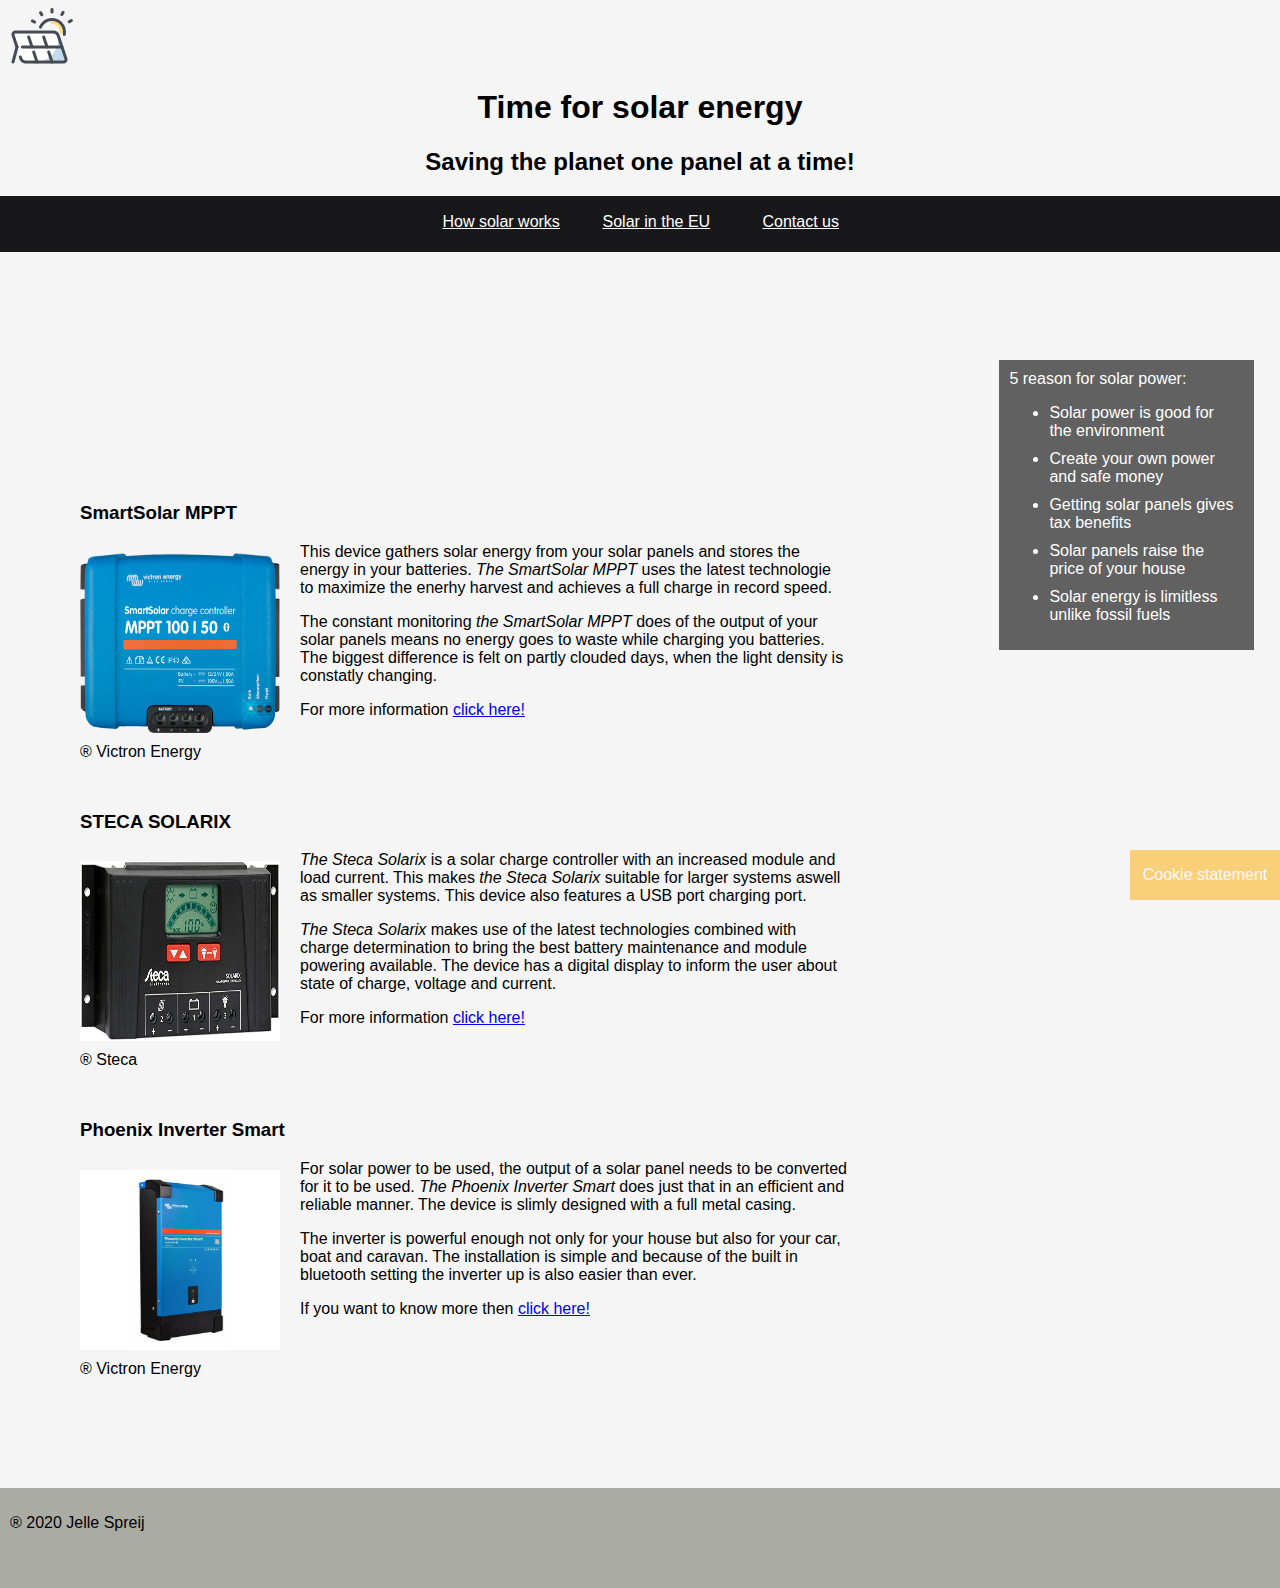
==== i-want-solar-energy.com/622120/index.html @ 7ef4751d "index and howsolarworks pages according to element ratios and breakdown" ====
<!DOCTYPE html>
<html lang="eng">
<head>
	<meta charset="utf-8">
	<meta name = "keywords" content="global warming, solar energy, inholland" />
	<meta name = "description" content="
		Educational website on the use of solar energy for a better tomorrow.
	" />
	<meta name = "author" content="Jelle Spreij" />
	<title>Inholland solar energy</title>
	<link rel="stylesheet" type="text/css" href="css/style.css">
</head>
<body id="index">

	<header id="banner">
		<section id="titles">
			<a href="index.html" id="logo"><img src="media/images/faviconSolar.png" title="Site solar icon" alt="Logo"></a>
			<h1 id="title">Time for solar energy</h1>
			<h2 id="payoff">Saving the planet one panel at a time!</h2>
		</section>

		<nav>
			<input type="checkbox" />

			<span></span>
			<span></span>
			<span></span>

			<ul class="menu">
				<li><a href="howsolarworks.html">How solar works</a></li>
				<li><a href="eusolar.html">Solar in the EU</a></li>
				<li><a href="contact.html">Contact us</a></li>
			</ul>
		</nav>
	</header>

	<aside id="solar-reasons">
		<header>5 reason for solar power: </header>
		<ul>
			<li>Solar power is good for the environment</li>
			<li>Create your own power and safe money</li>
			<li>Getting solar panels gives tax benefits</li>
			<li>Solar panels raise the price of your house</li>
			<li>Solar energy is limitless unlike fossil fuels</li>
		</ul>
  	</aside>

	<section id="video-player">
		<video autoplay>
	  	   	<source src="media/videos/HowSolarEnergyPanelsWork.mp4" type="video/mp4">
	  	  	<source src="media/videos/HowSolarEnergyPanelsWork.ogg" type="video/ogg">
	  		  Your browser does not support the video tag.
	  	</video>
	</section>

  	<section id="solar-products">
  		<article>
	  		<header>
				<h3><strong>SmartSolar MPPT</strong></h3>
			</header>
			<section class="product-content">
				<a href="http://www.ikwilzonneenergie.nl/Victron-SmartSolar-MPPT-100-50-12V-24V">
					<img src="media/images/smartsolar-mppt.png" title="SmartSolar MPPT" alt="Image of a SmartSolar MPPT">
				</a>
				<section>
			  		<p>
						This device gathers solar energy from your solar panels and stores the energy in your batteries.
						<em>The SmartSolar MPPT</em> uses the latest technologie to maximize the enerhy harvest and achieves a full charge in record speed.
					</p>
					<p>
						The constant monitoring <em>the SmartSolar MPPT</em> does of the output of your solar panels means no energy goes to waste while charging you batteries.
						The biggest difference is felt on partly clouded days, when the light density is constatly changing.
					</p>
					<p>
						For more information <a href="http://www.ikwilzonneenergie.nl/Victron-SmartSolar-MPPT-100-50-12V-24V">click here!</a>
					</p>
				</section>
			</section>
	  		<footer>
				&#174; Victron Energy
			</footer>
  		</article>

		<article>
	  		<header>
				<h3><strong>STECA SOLARIX</strong></h3>
			</header>
			<section class="product-content">
				<a href="http://www.ikwilzonneenergie.nl/175Wp-12Volt-zonne-energie-set">
					<img src="media/images/steca-solarix.jpg" title="Steca Solarix" alt="Image of a Steca Solarix">
				</a>
				<section>
			  		<p>
						<em>The Steca Solarix</em> is a solar charge controller with an increased module and load current.
						This makes <em>the Steca Solarix</em> suitable for larger systems aswell as smaller systems. This device also features a USB port charging port.
					</p>
					<p>
						<em>The Steca Solarix</em> makes use of the latest technologies combined with charge determination to bring the best battery maintenance and module powering available.
						The device has a digital display to inform the user about state of charge, voltage and current.
					</p>
					<p>
						For more information <a href="http://www.ikwilzonneenergie.nl/175Wp-12Volt-zonne-energie-set">click here!</a>
					</p>
				</section>
			</section>
	  		<footer>&#174; Steca</footer>
  		</article>

		<article>
	  		<header>
				<h3><strong>Phoenix Inverter Smart</strong></h3>
			</header>
			<section class="product-content">
				<a href="http://www.ikwilzonneenergie.nl/Victron-Energy-omvormer-smart-12V-2000W-230V">
					<img src="media/images/phoenix-inverter.jpg" title="Phoenix Inverter Smart" alt="Image of a Phoenix Inverter">
				</a>
				<section>
			  		<p>
						For solar power to be used, the output of a solar panel needs to be converted for it to be used.
						<em>The Phoenix Inverter Smart</em> does just that in an efficient and reliable manner. The device is slimly designed with a full metal casing.
					</p>
					<p>
						The inverter is powerful enough not only for your house but also for your car, boat and caravan.
						The installation is simple and because of the built in bluetooth setting the inverter up is also easier than ever.
					</p>
					<p>
						If you want to know more then <a href="http://www.ikwilzonneenergie.nl/Victron-Energy-omvormer-smart-12V-2000W-230V">click here!</a>
					</p>
				</section>
			</section>
	  		<footer>&#174; Victron Energy</footer>
  		</article>
  	</section>

	<section id="cookie">
		<p>Cookie statement</p>
	</section>

  	<footer id="footer">
		<p>&#174; 2020 Jelle Spreij</p>
	</footer>
</body>
</html>
---- i-want-solar-energy.com/622120/css/style.css ----
#title, #payoff {
		text-align: center;
}

#logo {
	margin: 10px;
}

#banner {
		display: flex;
}

html {
	width: 100%;
}

body {
	width: 100%;
	background: #F5F5F5;
  	color: #000000;
  	font-family: "Avenir Next", "Avenir", sans-serif;
	margin: 0px;
}

#footer {
	margin-top: 50px;
	background-color: #AAABA3;
	width: 100%;
	height: 100px;
}

#footer p {
	padding: 10px 0 0 10px;
}

#cookie {
	position: fixed;
	bottom: 0;
	right: 0;
	width: 150px;
	opacity: 50%;
	background: #FA0;
	text-align: center;
}

#cookie p {
	color: #FFF;
}

nav input {
	display: none;
}

nav a:hover {
	color: red;
}

/* index styling */

#index {
	display: flex;
	flex-direction: column;
}

#video-player {
	width: 100%;
	display: flex;
	justify-content: center;
	padding: 30px 0 10px 0;
}

#solar-products {
	width: 60%;
}

#solar-products footer {
	clear: both;
}

#solar-products article {
	margin: 10px 50px 10px 80px;
	height: 100%;
	clear: both;
	margin: 50px 0 50px 0;
}

#solar-reasons li {
	margin-bottom: 10px;
}

/* how solar works styling */

#how-solar-works {
	display: grid;
	grid-template-columns: auto;
	grid-auto-rows: auto;
	column-gap: 20px;
  	row-gap: 20px;
}

.banner-grid {
	grid-area: header;
}

#solar-panel {
	grid-area: solar-panel;
	margin: 0 20px 0 20px;
}

#solar-panel img {
	width: 200px;
	height: 200px;
	align-self: center;
	margin-top: 20px
}

#charge-controller {
	grid-area: charge-controller;
	margin: 0 20px 0 20px;
}

#battery-system {
	grid-area: battery-system;
	margin: 0 20px 0 20px;
}

#dc-power {
	grid-area: dc-power;
	margin: 0 20px 0 20px;
}

#inverter {
	grid-area: inverter;
	margin: 0 20px 0 20px;
}

#inverter img {
	width: 200px;
	height: 225px;
	align-self: center;
	margin-top: 20px
}

#ac-power {
	grid-area: ac-power;
	margin: 0 20px 0 20px;
}

#aside-products {
	grid-area: aside-products;
	display: flex;
	justify-content: space-around;
	margin: 60px 50px 50px 50px;
	padding-top: 60px;
	border-top: 10px solid #18181B;
}

#aside-products img {
	width: 200px;
	height: 180px;
}

.footer-grid {
	grid-area: footer;
}

@media screen and (min-width: 1280px) {
	#solar-reasons {
		width: 225px;
		color: white;
		padding: 10px 20px 10px 10px;
		right: 0px;
		top: 40%;
		margin-right: 2%;
	 	position: fixed;
		background-color: #616161;
	}

	#solar-products {
		margin: 10px 50px 10px 80px;
	}

	#solar-products img {
		float: left;
		margin: 10px 20px 10px 0;
	}

	/* how solar works styling */

	#how-solar-works {
		grid-template-areas:
			"header header header"
			"charge-controller solar-panel battery-system"
			"charge-controller solar-panel battery-system"
			"inverter solar-panel battery-system"
			"inverter solar-panel dc-power"
			"inverter solar-panel dc-power"
			"inverter solar-panel dc-power"
			"inverter ac-power ac-power"
			"aside-products aside-products aside-products"
			"aside-products aside-products aside-products"
			"footer footer footer";
	}

	#inverter {
		display: flex;
		flex-direction: column;
	}

	#solar-panel {
		display: flex;
		flex-direction: column;
	}

}

@media screen and (min-width: 601px) and (max-width: 1279px) {
	html, body {
		overflow-x: hidden;
	}

	.video-player video {
		min-width: 601px;
	}

	#solar-reasons {
		margin: 50px auto 10px auto;

	}

	#solar-products {
		display: flex;
		flex-direction: column-reverse;
		margin: 10px 50px 10px 40px;
		width: 90%;
		float: left;
	}

	#solar-products img {
		float: right;
		margin: 10px 0 10px 20px;
	}

	/* how solar works styling */

	#how-solar-works {
		grid-template-areas:
			"header header"
			"solar-panel charge-controller"
			"solar-panel charge-controller"
			"battery-system charge-controller"
			"battery-system inverter"
			"battery-system inverter"
			"battery-system inverter"
			"ac-power ac-power"
			"ac-power ac-power"
			"aside-products aside-products"
			"footer footer ";
	}

	#dc-power {
		display: none;
	}

	#aside-products a:last-child {
		display: none;
	}

	#solar-panel img {
		display: none;
	}

	#inverter img {
		display: none;
	}
}

@media screen and (min-width: 601px) {
	/* Generic styling for devices bigger than a mobile phone */

	#banner {
		flex-direction: column;
	}

	nav {
		background-color: #18181B;
		width: 100%;
	}

	.menu {
		display: flex;
		flex-direction: row;
		padding: 1px 0 5px 45px;
		justify-content: center;
		align-items: center;
		list-style: none;
	}

	.menu a {
		color: white;
	}

	.menu li {
		min-width: 120px;
		padding: 0 20px 0 20px;
	}

	#solar-products img {
		width: 200px;
		height: 180px;
	}
}

@media screen and (max-width: 600px) {
	html, body {
		overflow-x: hidden;
		font-size: 16px;
	}

	#banner h1 {
		margin-left: 20px;
	}

	#banner h2 {
		margin-left: 20px;
	}

	#logo {
		display: none;
	}

	#banner {
		width: 100%;
		border-bottom: 10px solid #18181B;
	}

	#titles {
		padding-right: 50px;
	}

	nav {
		background-color: #18181B;
		width: 25%;
		padding-top: 8px;
		padding-bottom: 4px;
		padding-left: 10px;
		position: relative;
		z-index: 1;
	}

	nav a {
		text-decoration: none;
	  	color: #232323;
	  	transition: color 0.3s ease;
	}

	nav input {
	  	display: block;
	  	width: 40px;
	  	height: 32px;
	  	position: absolute;
		left: 2px;
		top: 2px;
	  	cursor: pointer;
	  	opacity: 0;
	  	z-index: 2;
	}

	nav span {
	  	display: block;
	  	width: 33px;
	  	height: 4px;
	  	margin-bottom: 5px;
	  	position: relative;

	  	background: #cdcdcd;
	  	border-radius: 3px;

	  	z-index: 1;

	  	transform-origin: 4px 0px;
	}

	nav span:first-child {
	  	transform-origin: 0% 0%;
	}

	nav span:nth-last-child(2) {
	  	transform-origin: 0% 100%;
	}

	nav input:checked ~ span {
	  	opacity: 1;
	  	transform: rotate(45deg) translate(-2px, -1px);
	  	background: #232323;
	}

	nav input:checked ~ span:nth-last-child(3) {
	  	opacity: 0;
	  	transform: rotate(0deg) scale(0.2, 0.2);
	}

	nav input:checked ~ span:nth-last-child(2) {
	  	transform: rotate(-45deg) translate(0, -1px);
	}

	.menu {
	  	position: absolute;
	  	width: 280px;
	  	margin: -50px 0 0 -190px;
	  	padding-left: 50px;
	  	padding-bottom: 20px;
	  	padding-top: 50px;

	  	background: #5F5F5F;

	  	transform-origin: 0% 0%;
	  	transform: translate(0, -100%);

	  	transition: transform 0.5s cubic-bezier(0.77,0.2,0.05,1.0);
	}

	.menu li {
	  	padding: 10px 0;
	  	font-size: 22px;
	  	color: white;
	}

	nav input:checked ~ ul {
	  	transform: none;
	}

	#video-player video {
		display: none;
	}

	#solar-reasons {
		margin: 50px auto 10px auto;
		padding: 0 10px 0 10px;
	}

	#solar-products  {
		display: flex;
		flex-direction: column-reverse;
		width: 100%;
	}

	#solar-products article {
		width: 80%;
		margin: 10px auto 10px auto;
	}

	#solar-products a {
		margin: auto;
	}

	#solar-products img {
		width: 120px;
		height: 100px;
		margin: auto;
	}

	#solar-products .product-content {
		display: flex;
		flex-direction: column-reverse;
	}

	#solar-products footer {
		text-align: center;
	}

	/* how solar works styling */

	#how-solar-works {
		grid-template-areas:
			"header"
			"inverter"
			"battery-system"
			"charge-controller"
			"solar-panel"
			"aside-products"
			"footer";
	}

	#dc-power {
		display: none;
	}

	#ac-power {
		display: none;
	}

	#aside-products {
		display: flex;
		flex-direction: column;
		align-items: center;
	}

	#aside-products img {
		height: 150px;
		width: 180px;
		margin-top: 40px;
	}

	#solar-panel img {
		display: none;
	}

	#inverter img {
		display: none;
	}
}
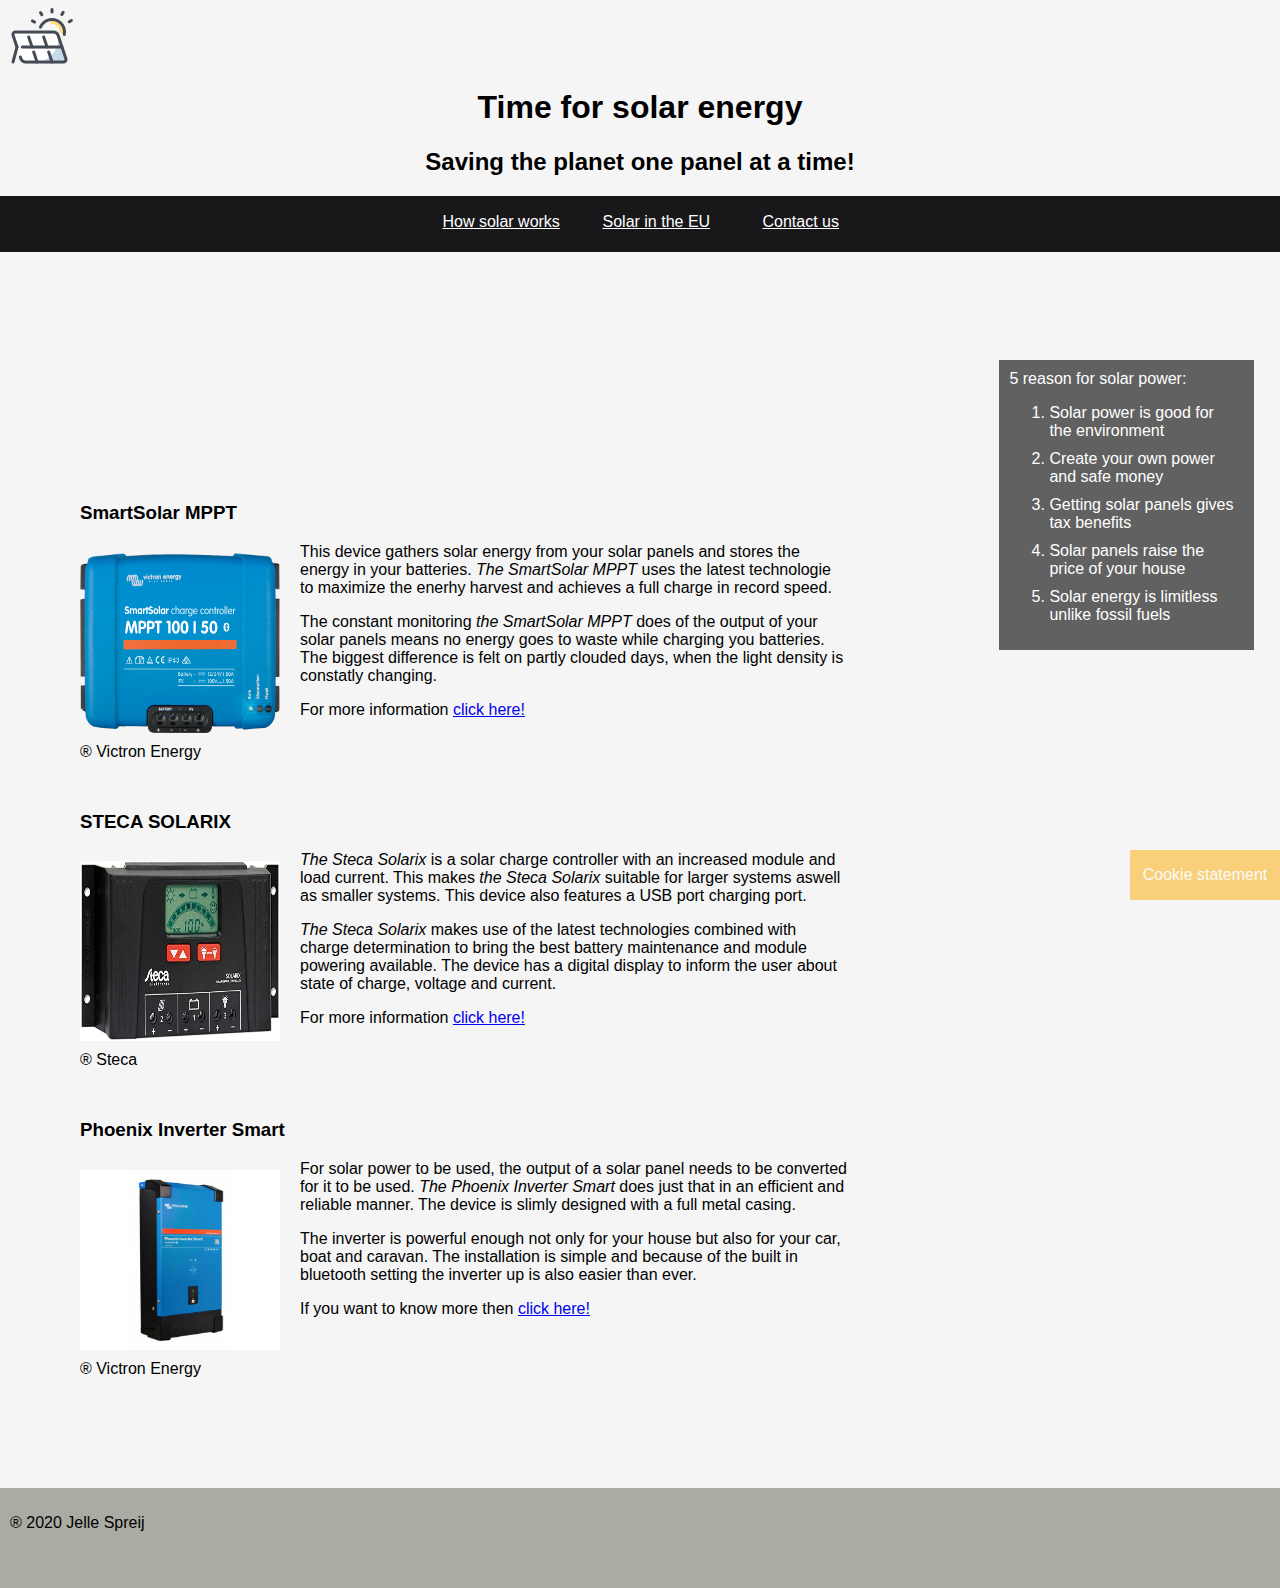
==== commit 0ec08d19: "all pages according to flow" ====
--- a/i-want-solar-energy.com/622120/index.html
+++ b/i-want-solar-energy.com/622120/index.html
@@ -9,6 +9,8 @@
 	<meta name = "author" content="Jelle Spreij" />
 	<title>Inholland solar energy</title>
 	<link rel="stylesheet" type="text/css" href="css/style.css">
+	<link rel="preconnect" href="https://fonts.gstatic.com">
+	<link href="https://fonts.googleapis.com/css2?family=Notable&display=swap" rel="stylesheet">
 </head>
 <body id="index">
 
@@ -36,13 +38,13 @@
 
 	<aside id="solar-reasons">
 		<header>5 reason for solar power: </header>
-		<ul>
+		<ol>
 			<li>Solar power is good for the environment</li>
 			<li>Create your own power and safe money</li>
 			<li>Getting solar panels gives tax benefits</li>
 			<li>Solar panels raise the price of your house</li>
 			<li>Solar energy is limitless unlike fossil fuels</li>
-		</ul>
+		</ol>
   	</aside>
 
 	<section id="video-player">
--- a/i-want-solar-energy.com/622120/css/style.css
+++ b/i-want-solar-energy.com/622120/css/style.css
@@ -18,8 +18,15 @@
 	width: 100%;
 	background: #F5F5F5;
   	color: #000000;
-  	font-family: "Avenir Next", "Avenir", sans-serif;
+  	font-family: "Arial", "Helvetica", "sans-serif";
 	margin: 0px;
+	letter-spacing: normal;
+	line-height: normal;
+	word-spacing: normal;
+}
+
+h1, h2 {
+	font-family: "Notable" "Arial";
 }
 
 #footer {
@@ -55,6 +62,10 @@
 	color: red;
 }
 
+nav a:active {
+	font-weight: bold;
+}
+
 /* index styling */
 
 #index {
@@ -147,21 +158,123 @@
 }
 
 #aside-products {
-	grid-area: aside-products;
 	display: flex;
 	justify-content: space-around;
-	margin: 60px 50px 50px 50px;
+	margin-right: 0 auto 0 auto;
+}
+
+.aside-products-grid {
+	grid-area: aside-products;
+	border-top: #18181B solid 10px; /* border-top-color border-top-style border-top-width */
 	padding-top: 60px;
-	border-top: 10px solid #18181B;
 }
 
 #aside-products img {
-	width: 200px;
-	height: 180px;
+	width: 100%;
+	height: auto;
+	max-width: 200px;
+	min-width: 180px;
 }
 
 .footer-grid {
 	grid-area: footer;
+}
+
+/* solar eu styling */
+
+#renewable-energy-table th, td {
+	border-color: black;
+	border-width: 2px;
+	border-style: double;
+}
+
+#renewable-energy-table th {
+	background-color: #443E3E;
+	color: white;
+}
+
+#renewable-energy-table td:first-child {
+	padding-right: 20px;
+	background-color: #FF0;
+}
+
+#renewable-energy-table tr:nth-child(even) {
+	background-color: #CFF;
+}
+
+#renewable-energy-table tr:nth-child(odd) {
+	background-color: #FFF;
+}
+
+#solar-eu {
+	display: flex;
+	flex-direction: row;
+	flex-wrap: wrap;
+}
+
+.banner-flex {
+	width: 100%;
+}
+
+#table-info {
+	width: 100%;
+}
+
+/* contact styling */
+
+#contact {
+	display: grid;
+	grid-template-columns: auto;
+	grid-auto-rows: auto;
+	column-gap: 20px;
+  	row-gap: 20px;
+}
+
+.aside-products-contact {
+	grid-area: aside-products-contact;
+	align-content: center;
+}
+
+.aside-products-contact a {
+	align-self: center;
+}
+
+#contact-info {
+	grid-area: contact-info;
+	width: 100%;
+	text-align: center;
+	margin-top: 20px;
+}
+
+#contact-form  {
+	grid-area: contact-form;
+	width: 50%;
+	margin: auto;
+}
+
+#contact-form fieldset {
+	margin: 50px auto 100px auto;
+	display: flex;
+	flex-direction: column;
+}
+
+#contact-form fieldset input {
+	margin-bottom: 20px;
+}
+
+#contact-form fieldset label {
+	margin-top: 10px;
+}
+
+#contact-form fieldset textarea {
+	width: 100%;
+	min-width: 200px;
+	resize: none;
+}
+
+#contact-form fieldset #submit-button {
+	width: 100px;
+	margin-top: 20px;
 }
 
 @media screen and (min-width: 1280px) {
@@ -212,6 +325,33 @@
 		flex-direction: column;
 	}
 
+	/* solar eu styling */
+
+	#renewable-energy-table {
+		padding-left: 100px;
+		flex: 1 0 40%; /* flex-grow flex-shrink flex-basis */
+	}
+
+	#table-info {
+		padding: 20px 0 20px 100px;
+	}
+
+	.aside-products-flex {
+		display: flex;
+		flex-direction: column;
+		flex: 1 0 15%; /* flex-grow flex-shrink flex-basis */
+		align-items: center;
+	}
+
+	/* contact styling */
+
+	#contact {
+		grid-template-areas:
+			"header header header"
+			"contact-info contact-info contact-info"
+			"contact-form contact-form aside-products-contact"
+			"footer footer footer";
+	}
 }
 
 @media screen and (min-width: 601px) and (max-width: 1279px) {
@@ -262,16 +402,53 @@
 		display: none;
 	}
 
-	#aside-products a:last-child {
-		display: none;
-	}
-
 	#solar-panel img {
 		display: none;
 	}
 
 	#inverter img {
 		display: none;
+	}
+
+	/* solar eu styling */
+
+	#renewable-energy-table {
+		display: flex;
+		flex-direction: column;
+		width: 100%;
+	}
+
+	#renewable-energy-table table, footer {
+		align-self: center;
+	}
+
+	.aside-products-flex {
+		width: 100%;
+		display: flex;
+		flex-direction: row;
+		align-items: center;
+	}
+
+	.aside-products-flex a:last-child {
+		display: none;
+	}
+
+	#table-info {
+		padding-left: 5%;
+	}
+
+	/* contact styling */
+
+	.aside-products-grid a:last-child {
+		display: none;
+	}
+
+	#contact {
+		grid-template-areas:
+			"header header"
+			"contact-info contact-info"
+			"contact-form aside-products-contact"
+			"footer footer";
 	}
 }
 
@@ -308,6 +485,20 @@
 	#solar-products img {
 		width: 200px;
 		height: 180px;
+	}
+
+	#contact {
+		grid-template-areas:
+			"header header"
+			"contact-info contact-info"
+			"contact-form aside-products-contact"
+			"footer footer";
+	}
+
+	.aside-products-contact {
+		flex-direction: column;
+		padding: 20px 0 20px 40px;
+		width: 70%;
 	}
 }
 
@@ -349,21 +540,34 @@
 	}
 
 	nav a {
+		color: #18181B;
 		text-decoration: none;
-	  	color: #232323;
-	  	transition: color 0.3s ease;
+	}
+
+	nav a:hover {
+		color: #EA1010;
 	}
 
 	nav input {
 	  	display: block;
+		position: absolute;
 	  	width: 40px;
 	  	height: 32px;
-	  	position: absolute;
 		left: 2px;
 		top: 2px;
 	  	cursor: pointer;
 	  	opacity: 0;
 	  	z-index: 2;
+	}
+
+	nav input:checked ~ span {
+	  	opacity: 1;
+	  	transform: rotate(45deg) translate(-2px, -1px);
+	  	background: #18181B;
+	}
+
+	nav input:checked ~ span:nth-last-child(3) {
+	  	opacity: 0;
 	}
 
 	nav span {
@@ -387,17 +591,6 @@
 
 	nav span:nth-last-child(2) {
 	  	transform-origin: 0% 100%;
-	}
-
-	nav input:checked ~ span {
-	  	opacity: 1;
-	  	transform: rotate(45deg) translate(-2px, -1px);
-	  	background: #232323;
-	}
-
-	nav input:checked ~ span:nth-last-child(3) {
-	  	opacity: 0;
-	  	transform: rotate(0deg) scale(0.2, 0.2);
 	}
 
 	nav input:checked ~ span:nth-last-child(2) {
@@ -509,4 +702,34 @@
 	#inverter img {
 		display: none;
 	}
-}
+
+	/* solar eu styling */
+
+	#renewable-energy-table {
+		margin-top: 20px;
+		overflow: auto;
+	}
+
+	.aside-products-flex {
+		width: 100%;
+	}
+
+	#table-info {
+		display: none;
+	}
+
+	/* contact styling */
+
+	#contact {
+		grid-template-areas:
+			"header"
+			"contact-info"
+			"contact-form"
+			"aside-products-contact"
+			"footer";
+	}
+
+	.aside-products-contact {
+		width: 100%;
+	}
+}
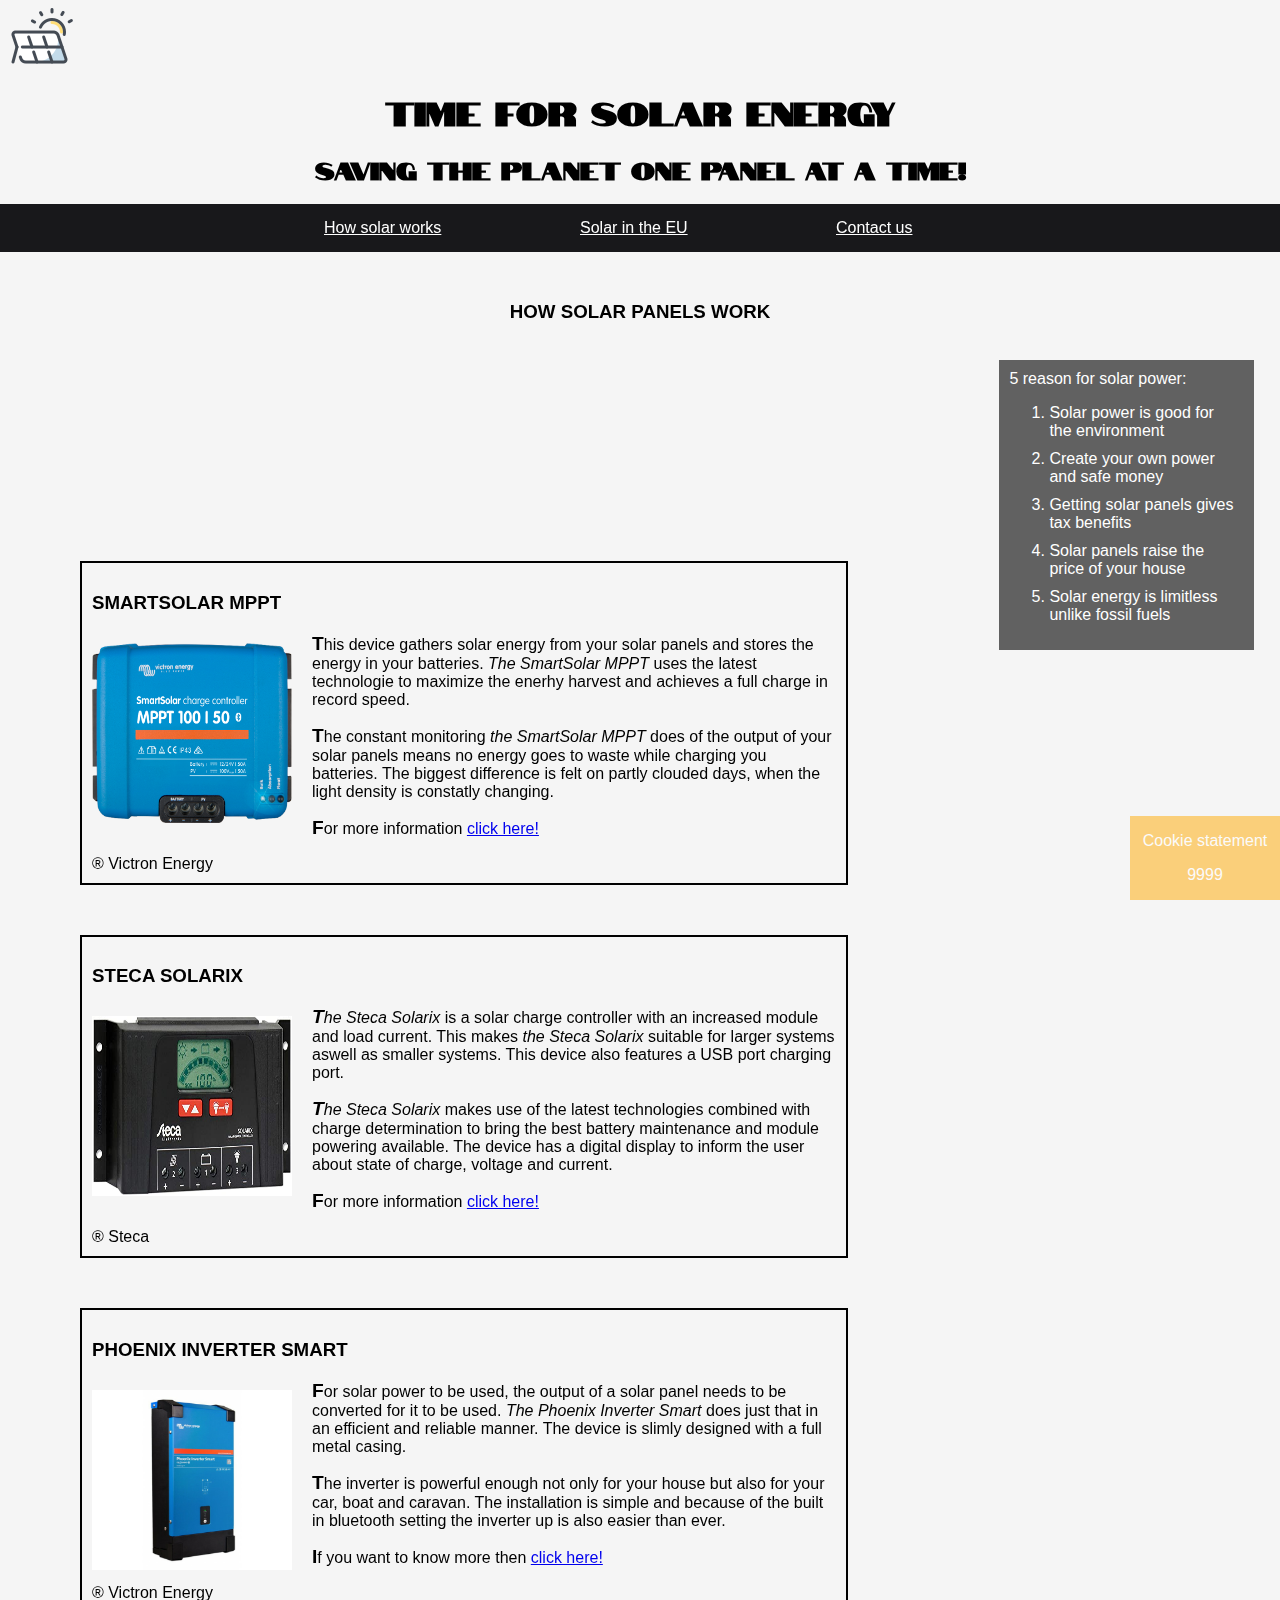
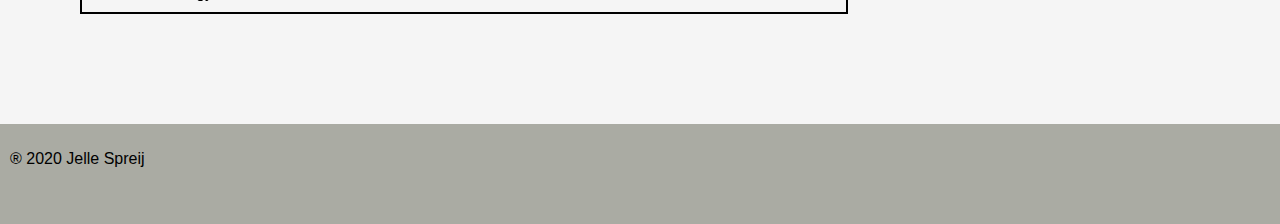
==== commit 13451ccb: "According to grading references" ====
--- a/i-want-solar-energy.com/622120/index.html
+++ b/i-want-solar-energy.com/622120/index.html
@@ -1,13 +1,16 @@
 <!DOCTYPE html>
-<html lang="eng">
+<html lang="en">
 <head>
 	<meta charset="utf-8">
-	<meta name = "keywords" content="global warming, solar energy, inholland" />
+	<meta name = "keywords" content="global warming, solar energy, inholland, renewable energy, solar products, solar, renewable" />
 	<meta name = "description" content="
 		Educational website on the use of solar energy for a better tomorrow.
+		Information given for a better understanding about solar energy and the products used and/or needed.
+		Website is intended to activate people to go out and get started with solar energy but also to stimulate others to do the same.
 	" />
 	<meta name = "author" content="Jelle Spreij" />
 	<title>Inholland solar energy</title>
+	<link rel="shortcut icon" type="image/x-icon" href="media/images/favicon.ico">
 	<link rel="stylesheet" type="text/css" href="css/style.css">
 	<link rel="preconnect" href="https://fonts.gstatic.com">
 	<link href="https://fonts.googleapis.com/css2?family=Notable&display=swap" rel="stylesheet">
@@ -48,6 +51,7 @@
   	</aside>
 
 	<section id="video-player">
+		<h3>How solar panels work</h3>
 		<video autoplay>
 	  	   	<source src="media/videos/HowSolarEnergyPanelsWork.mp4" type="video/mp4">
 	  	  	<source src="media/videos/HowSolarEnergyPanelsWork.ogg" type="video/ogg">
@@ -64,7 +68,7 @@
 				<a href="http://www.ikwilzonneenergie.nl/Victron-SmartSolar-MPPT-100-50-12V-24V">
 					<img src="media/images/smartsolar-mppt.png" title="SmartSolar MPPT" alt="Image of a SmartSolar MPPT">
 				</a>
-				<section>
+				<section class="product-description">
 			  		<p>
 						This device gathers solar energy from your solar panels and stores the energy in your batteries.
 						<em>The SmartSolar MPPT</em> uses the latest technologie to maximize the enerhy harvest and achieves a full charge in record speed.
@@ -91,7 +95,7 @@
 				<a href="http://www.ikwilzonneenergie.nl/175Wp-12Volt-zonne-energie-set">
 					<img src="media/images/steca-solarix.jpg" title="Steca Solarix" alt="Image of a Steca Solarix">
 				</a>
-				<section>
+				<section class="product-description">
 			  		<p>
 						<em>The Steca Solarix</em> is a solar charge controller with an increased module and load current.
 						This makes <em>the Steca Solarix</em> suitable for larger systems aswell as smaller systems. This device also features a USB port charging port.
@@ -116,7 +120,7 @@
 				<a href="http://www.ikwilzonneenergie.nl/Victron-Energy-omvormer-smart-12V-2000W-230V">
 					<img src="media/images/phoenix-inverter.jpg" title="Phoenix Inverter Smart" alt="Image of a Phoenix Inverter">
 				</a>
-				<section>
+				<section class="product-description">
 			  		<p>
 						For solar power to be used, the output of a solar panel needs to be converted for it to be used.
 						<em>The Phoenix Inverter Smart</em> does just that in an efficient and reliable manner. The device is slimly designed with a full metal casing.
@@ -136,6 +140,7 @@
 
 	<section id="cookie">
 		<p>Cookie statement</p>
+		<p>9999</p>
 	</section>
 
   	<footer id="footer">
--- a/i-want-solar-energy.com/622120/css/style.css
+++ b/i-want-solar-energy.com/622120/css/style.css
@@ -26,14 +26,34 @@
 }
 
 h1, h2 {
-	font-family: "Notable" "Arial";
+	font-family: "Notable", "Arial";
+}
+
+h3 {
+	text-transform: uppercase;
+}
+
+section > article {
+	border-color: black;
+	border-width: 2px;
+	border-style: double;
+	padding: 10px;
+}
+
+article p::first-letter {
+	font-size: 1.2em;
+	font-weight: bold;
+}
+
+#cookie + footer {
+	background-color: #AAABA3;
 }
 
 #footer {
 	margin-top: 50px;
-	background-color: #AAABA3;
 	width: 100%;
 	height: 100px;
+	z-index: -2;
 }
 
 #footer p {
@@ -48,6 +68,7 @@
 	opacity: 50%;
 	background: #FA0;
 	text-align: center;
+	z-index: -1;
 }
 
 #cookie p {
@@ -64,6 +85,10 @@
 
 nav a:active {
 	font-weight: bold;
+}
+
+nav a:visited {
+	color: #E5E5E5;
 }
 
 /* index styling */
@@ -76,8 +101,20 @@
 #video-player {
 	width: 100%;
 	display: flex;
-	justify-content: center;
+	flex-direction: column;
+	align-content: center;
 	padding: 30px 0 10px 0;
+}
+
+#video-player h3 {
+	text-align: center;
+}
+
+#video-player video {
+	display: flex;
+	align-self: center;
+	width: 100%;
+	max-width: 601px;
 }
 
 #solar-products {
@@ -160,7 +197,6 @@
 #aside-products {
 	display: flex;
 	justify-content: space-around;
-	margin-right: 0 auto 0 auto;
 }
 
 .aside-products-grid {
@@ -248,7 +284,6 @@
 
 #contact-form  {
 	grid-area: contact-form;
-	width: 50%;
 	margin: auto;
 }
 
@@ -333,7 +368,7 @@
 	}
 
 	#table-info {
-		padding: 20px 0 20px 100px;
+		padding: 20px 100px 20px 100px;
 	}
 
 	.aside-products-flex {
@@ -360,7 +395,7 @@
 	}
 
 	.video-player video {
-		min-width: 601px;
+		max-width: 601px;
 	}
 
 	#solar-reasons {
@@ -434,7 +469,12 @@
 	}
 
 	#table-info {
-		padding-left: 5%;
+		padding: 20px 5% 20px 5%;
+		text-align: center;
+	}
+
+	figcaption {
+		display: none;
 	}
 
 	/* contact styling */
@@ -467,8 +507,9 @@
 	.menu {
 		display: flex;
 		flex-direction: row;
-		padding: 1px 0 5px 45px;
-		justify-content: center;
+		padding: 15px 0 15px 0;
+		margin: 0 20% 0 20%;
+		justify-content: space-around;
 		align-items: center;
 		list-style: none;
 	}
@@ -499,6 +540,10 @@
 		flex-direction: column;
 		padding: 20px 0 20px 40px;
 		width: 70%;
+	}
+
+	#contact-form  {
+		width: 50%;
 	}
 }
 
@@ -552,7 +597,7 @@
 	  	display: block;
 		position: absolute;
 	  	width: 40px;
-	  	height: 32px;
+	  	height: 30px;
 		left: 2px;
 		top: 2px;
 	  	cursor: pointer;
@@ -575,13 +620,10 @@
 	  	width: 33px;
 	  	height: 4px;
 	  	margin-bottom: 5px;
+		margin-right: 1px;
 	  	position: relative;
-
 	  	background: #cdcdcd;
-	  	border-radius: 3px;
-
 	  	z-index: 1;
-
 	  	transform-origin: 4px 0px;
 	}
 
@@ -703,6 +745,10 @@
 		display: none;
 	}
 
+	figcaption {
+		display: none;
+	}
+
 	/* solar eu styling */
 
 	#renewable-energy-table {
@@ -732,4 +778,8 @@
 	.aside-products-contact {
 		width: 100%;
 	}
-}
+
+	#contact-form  {
+		width: 90%;
+	}
+}
